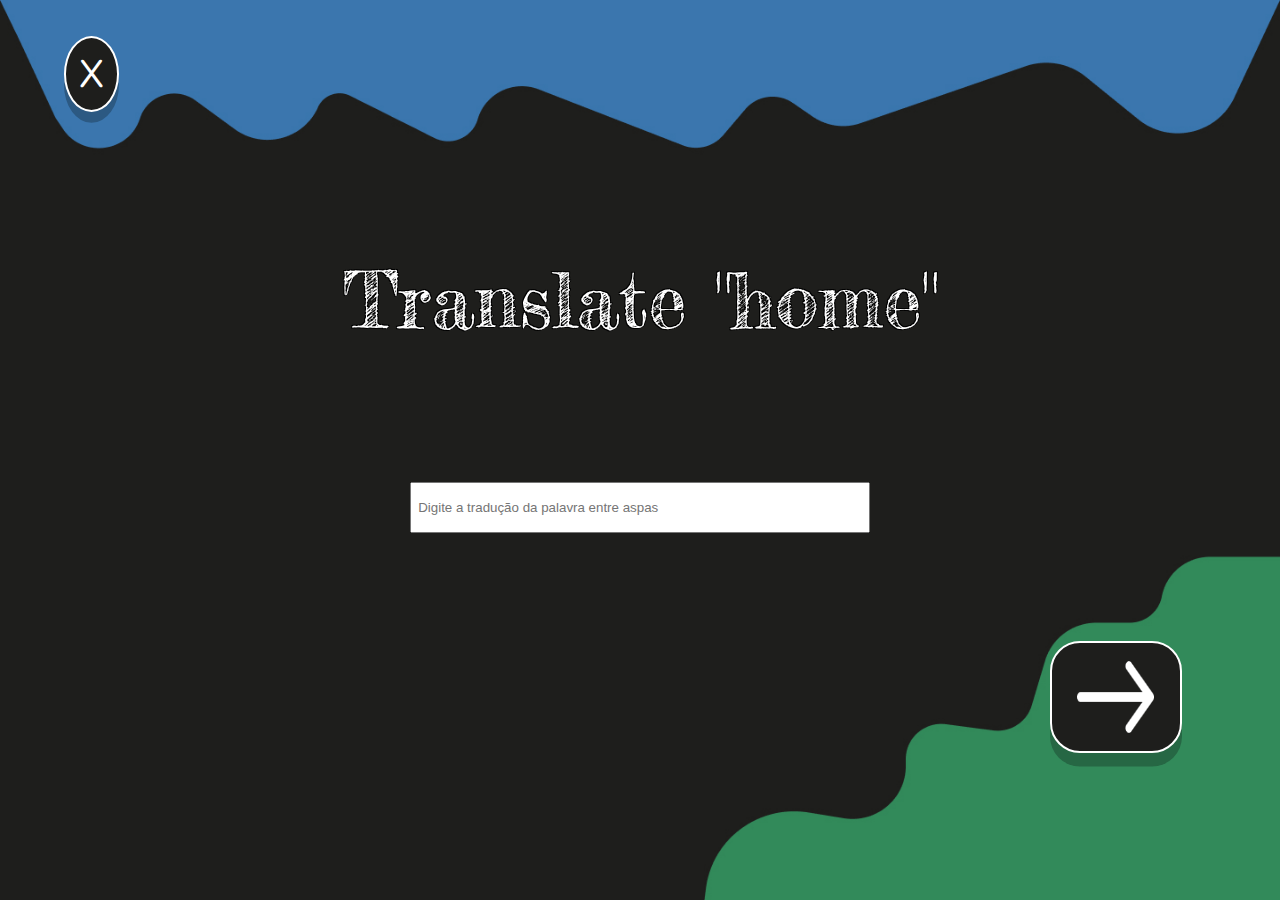
==== src/templates/screenGame/index.html @ 0ba3be5e "Feitoa a tela de jogo" ====
<!DOCTYPE html>
<html>
<head>
    <link rel="stylesheet" href="../../static/CSS/screenGames/style.css">
    <link href="https://fonts.googleapis.com/css2?family=Fredericka+the+Great&display=swap" rel="stylesheet">
    <link href="https://fonts.googleapis.com/css2?family=Nunito&display=swap" rel="stylesheet">
    <title>English Challenge</title>
</head>
<body>
    <a class="botao" href="../home/index.html">X</a>
    <div class="containerText">
        <h1 id="texto">Translate "home"</h1>
        <input id="input" type="text" placeholder="Digite a tradução da palavra entre aspas">
    </div>
    <a class="botaoEnviar" href="#">
        <img id="setinha" src="../../static/imgs/setinha.png" alt="Setinha">
    </a>
</body>
</html>
---- src/static/CSS/screenGames/style.css ----
body {
    margin: 0;
    padding: 0;
    background-image: url("../../imgs/fundo2.jpeg");
    background-repeat: no-repeat;
    background-size: 100vw 100vh;
}

.botao {
    display: flex;
    justify-content: center;
    align-items: center;
    text-decoration: none;
    font-family: 'Nunito';
    font-size: 3vw;
    width: 4vw;
    height: 8vh;
    margin-left: 5vw;
    margin-top: 4vh;
    color: #fff;
    border: 2.5px solid;
    background-color: #1E1E1C;
    border-radius: 100%;    
    border-color: #fff;
    box-shadow: 0 1.2vh 0 #2C5982;
}

.botao:hover {
    background-color: #111110;
}

.botao:active {
    position: relative;
    top: 1.2vh;
    box-shadow: none;
}

.containerText {
    display: flex;
    flex-direction: column;
    justify-content: center;
    align-items: center;
    margin: 10vh;
}

#texto {
    font-family: 'Fredericka the Great';
    font-size: 6vw;
    font-weight: 200;
    color: #fff;
    margin-bottom: 15vh;
    text-shadow: 
               -1px -1px 0px #000, 
               -1px 1px 0px #000,                    
                1px -1px 0px #000,                  
                1px 0px 0px #000;
}

#input {
    width: 35vw;
    height: 5vh;
    padding-left: 0.5vw;
}

.botaoEnviar {
    display: flex;
    justify-content: center;
    align-items: center;
    width: 10vw;
    height: 12vh;
    margin-left: 82vw;
    margin-top: 12vh;
    color: #fff;
    border: 2.5px solid;
    background-color: #1E1E1C;
    border-radius: 30px;    
    border-color: #fff;
    box-shadow: 0 1.5vh 0 #266744;
}
.botaoEnviar:hover {
    background-color: #111110;
}

.botaoEnviar:active {
    position: relative;
    top: 1.5vh;
    box-shadow: none;
}

#setinha {
    width: 6vw;
    height: 8vh;
}
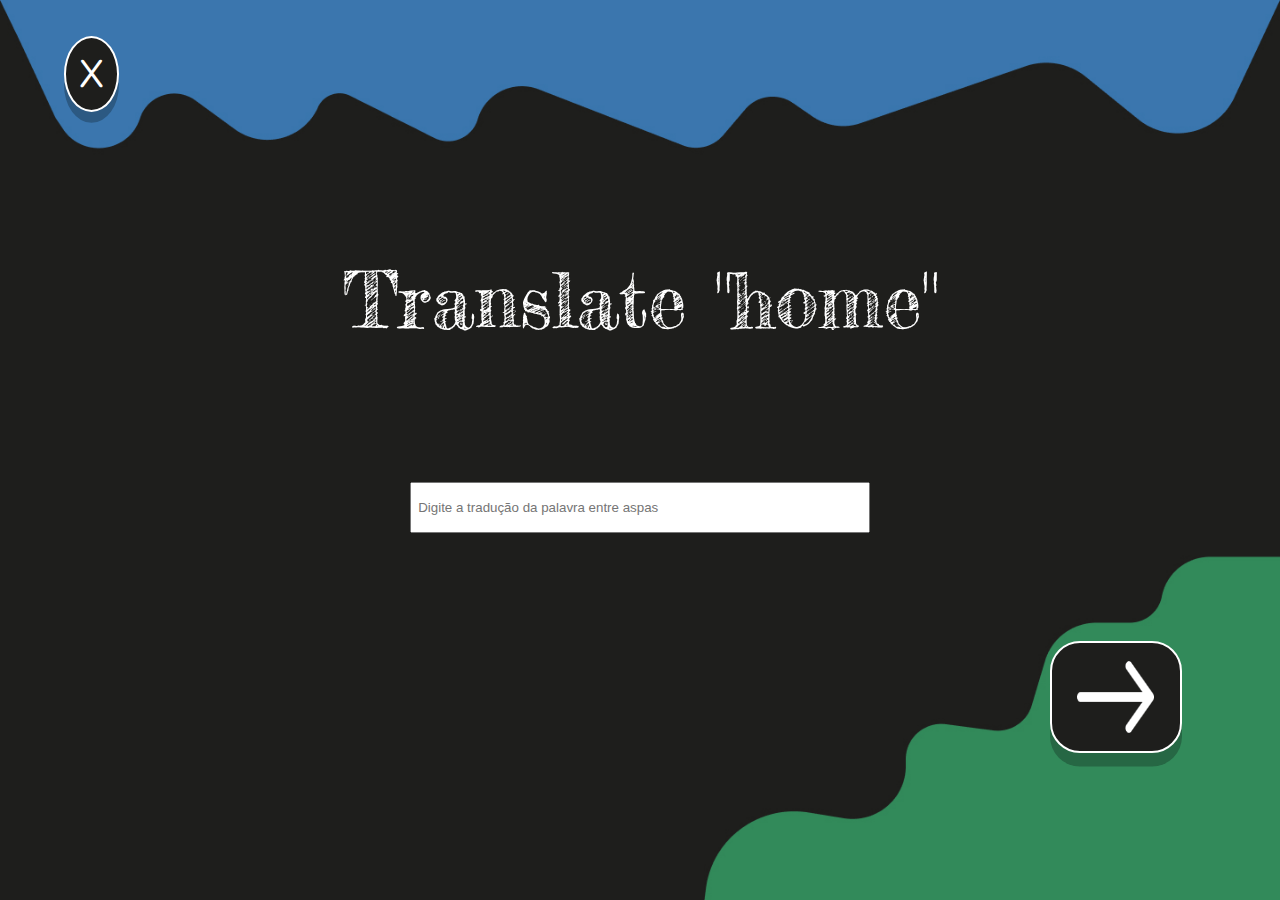
==== commit 0296f0d6: "Feito a tela de fim de jogo e de todos os scores" ====
--- a/src/templates/screenGame/index.html
+++ b/src/templates/screenGame/index.html
@@ -12,7 +12,7 @@
         <h1 id="texto">Translate "home"</h1>
         <input id="input" type="text" placeholder="Digite a tradução da palavra entre aspas">
     </div>
-    <a class="botaoEnviar" href="#">
+    <a class="botaoEnviar" href="../endGame/index.html">
         <img id="setinha" src="../../static/imgs/setinha.png" alt="Setinha">
     </a>
 </body>
--- a/src/static/CSS/screenGames/style.css
+++ b/src/static/CSS/screenGames/style.css
@@ -49,11 +49,6 @@
     font-weight: 200;
     color: #fff;
     margin-bottom: 15vh;
-    text-shadow: 
-               -1px -1px 0px #000, 
-               -1px 1px 0px #000,                    
-                1px -1px 0px #000,                  
-                1px 0px 0px #000;
 }
 
 #input {
